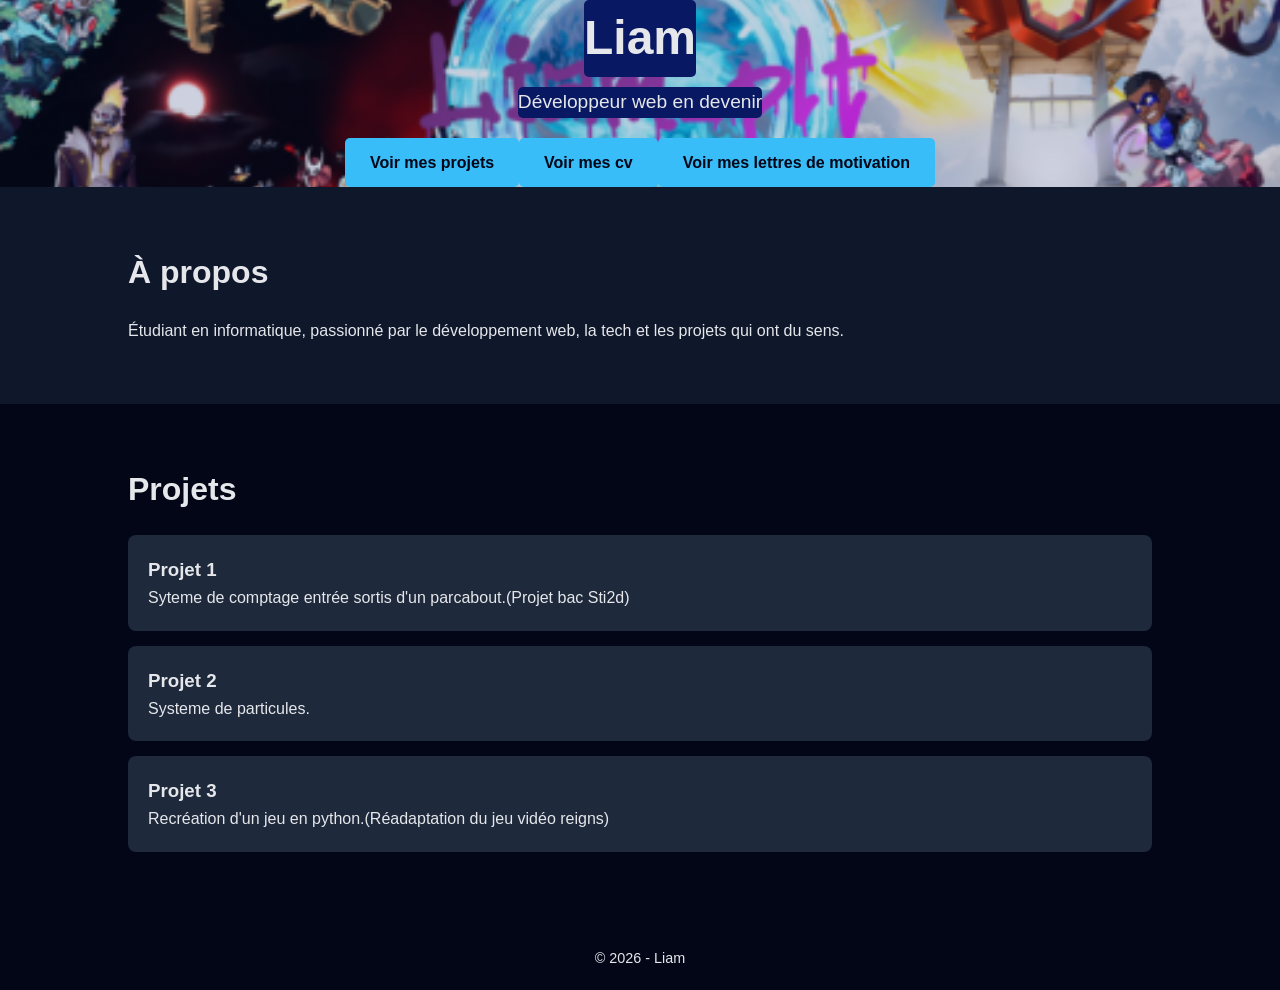
==== index.html @ bff6b14c "portfolio" ====
<!DOCTYPE html>
<html lang="fr">
<head>
    <meta charset="UTF-8">
    <title>Portfolio - Accueil</title>
    <link rel="stylesheet" href="style.css">
</head>
<body>

    <header class="hero">
    <h1>Liam</h1>
    <p class="pp">Développeur web en devenir</p>
    <div class="click">
    <a href="#projet" class="btn">Voir mes projets</a>
    <a href="cv.html" class="btn">Voir mes cv</a>
    <a href="lm.html" class="btn">Voir mes lettres de motivation</a>
    </div>
</header>



    <section class="about">
        <h2>À propos</h2>
        <p>
            Étudiant en informatique, passionné par le développement web,
            la tech et les projets qui ont du sens.
        </p>
    </section>

    <section id="projects" class="projects">
        <h2>Projets</h2>
        <div class="project-card">
            <h3>Projet 1</h3>
            <p>Syteme de comptage entrée sortis d'un parcabout.(Projet bac Sti2d)</p>
        </div>
        <div class="project-card">
            <h3>Projet 2</h3>
            <p>Systeme de particules.</p>
        </div>
        <div class="project-card">
            <h3>Projet 3</h3>
            <p>Recréation d'un jeu en python.(Réadaptation du jeu vidéo reigns)</p>
        </div>
    </section>

    <footer>
        <p>© 2026 - Liam</p>
    </footer>

</body>
</html>
---- style.css ----
* {
    margin: 0;
    padding: 0;
    box-sizing: border-box;
    font-family: Arial, Helvetica, sans-serif;
}

body {
    background-color: #0f172a;
    color: #e5e7eb;
    line-height: 1.6;
}

/* HERO */
.hero {
    min-height: auto;
    display: flex;
    flex-direction: column;
    justify-content: center;
    align-items: center;
    text-align: center;

    background:
        linear-gradient(
            rgba(8, 24, 99, 0.2),
            rgba(8, 24, 99, 0.2)
        ),
        url("assets/mark.png");

    background-repeat: no-repeat;
    background-position: center;
    background-size: cover;

    color: #e5e7eb;
}


.hero h1 {
    font-size: 3rem;
    margin-bottom: 10px;
    background-color: rgba(8, 24, 99, 1);
    border-radius: 5px;
}

.hero p {
    font-size: 1.2rem;
    margin-bottom: 20px;
    background-color: rgba(8, 24, 99, 1);
    border-radius: 5px;
}

.btn {
    padding: 12px 25px;
    background-color: #38bdf8;
    color: #020617;
    text-decoration: none;
    border-radius: 5px;
    font-weight: bold;
    
}

.btn:hover {
    background-color: #0ea5e9;
}

.click{
    display: flex;
}


/* SECTIONS */
section {
    padding: 60px 10%;
}

h2 {
    margin-bottom: 20px;
    font-size: 2rem;
}

/* PROJECTS */
.projects {
    background-color: #020617;
}

.project-card {
    background-color: #1e293b;
    padding: 20px;
    margin-bottom: 15px;
    border-radius: 8px;
}
/*cv*/
.cv-page {
    min-height: 100vh;
    display: flex;
    justify-content: center;
    align-items: center;
    background-color: #0f172a;
}

.cv-pdf {
    width: 100%;
    height: 90vh;
    border-radius: 8px;
}
.cv-container {
    display: flex;
    gap: 20px;
    padding: 40px 5%;
}

.cv-pdf {
    flex: 1;
    height: 85vh;
    border-radius: 8px;
}





/* FOOTER */
footer {
    text-align: center;
    padding: 20px;
    background-color: #020617;
    font-size: 0.9rem;
}
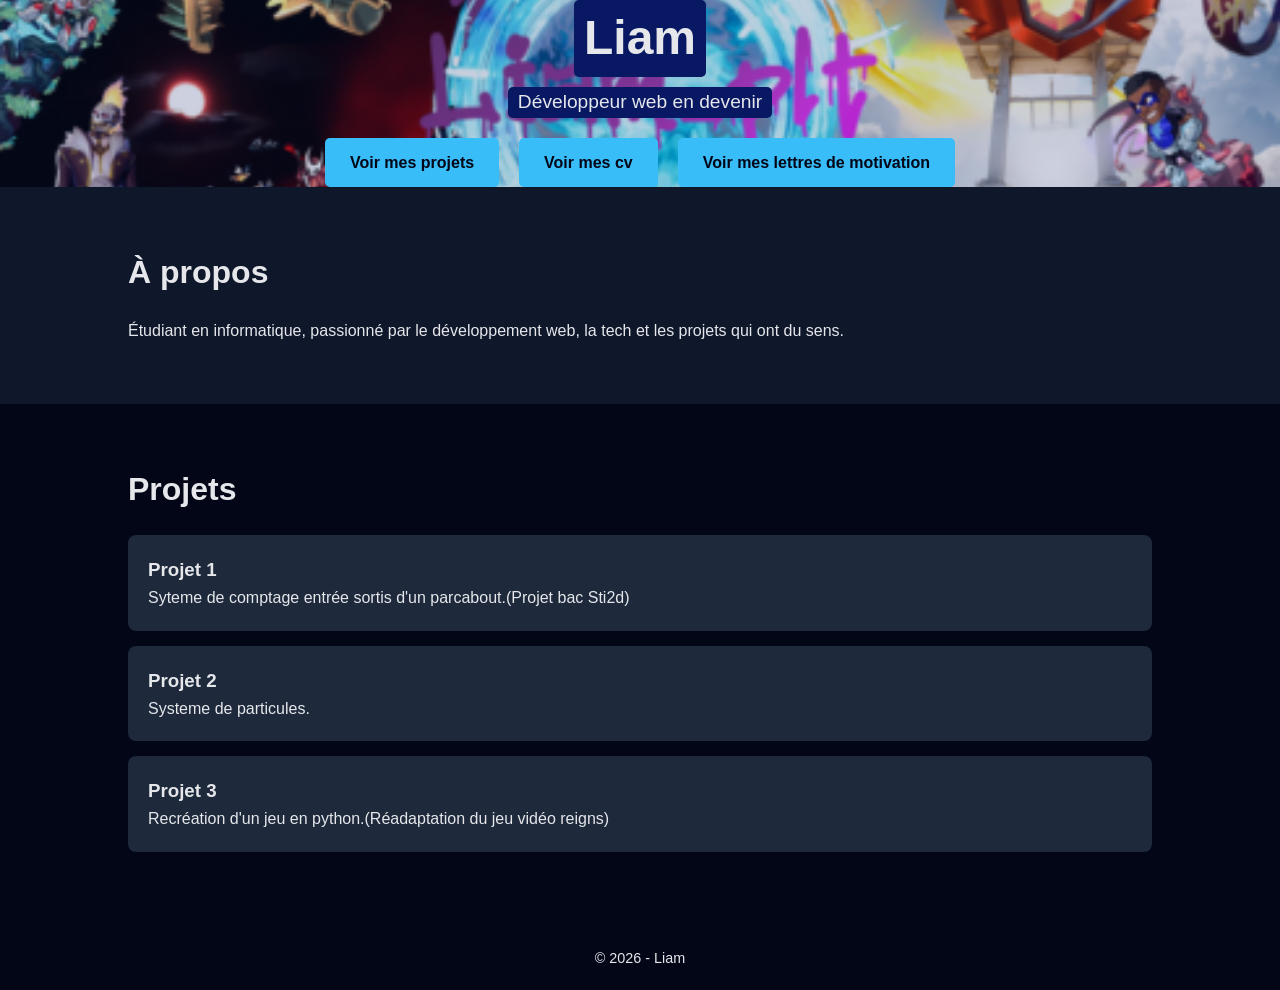
==== commit b07c9166: "new portfolio" ====
--- a/index.html
+++ b/index.html
@@ -30,8 +30,10 @@
     <section id="projects" class="projects">
         <h2>Projets</h2>
         <div class="project-card">
-            <h3>Projet 1</h3>
-            <p>Syteme de comptage entrée sortis d'un parcabout.(Projet bac Sti2d)</p>
+            <a href="pj.html">
+                <h3>Projet 1</h3>
+                <p>Syteme de comptage entrée sortis d'un parcabout.(Projet bac Sti2d)</p>
+            </a>
         </div>
         <div class="project-card">
             <h3>Projet 2</h3>
--- a/style.css
+++ b/style.css
@@ -40,6 +40,7 @@
     margin-bottom: 10px;
     background-color: rgba(8, 24, 99, 1);
     border-radius: 5px;
+    padding: 0px 10px 0px 10px;
 }
 
 .hero p {
@@ -47,6 +48,7 @@
     margin-bottom: 20px;
     background-color: rgba(8, 24, 99, 1);
     border-radius: 5px;
+    padding: 0px 10px 0px 10px;
 }
 
 .btn {
@@ -56,11 +58,14 @@
     text-decoration: none;
     border-radius: 5px;
     font-weight: bold;
+    margin:0 10px 0 10px;
+    transition: transform 0.3s ease;
     
 }
 
 .btn:hover {
     background-color: #0ea5e9;
+    transform: scale(1.1);
 }
 
 .click{
@@ -83,11 +88,21 @@
     background-color: #020617;
 }
 
+
 .project-card {
     background-color: #1e293b;
     padding: 20px;
     margin-bottom: 15px;
     border-radius: 8px;
+    transition: transform 0.3s ease;
+}
+.project-card a {
+    color: #e5e7eb;
+    all: unset;
+}
+
+.project-card:hover{
+    transform: scale(1.1);
 }
 /*cv*/
 .cv-page {
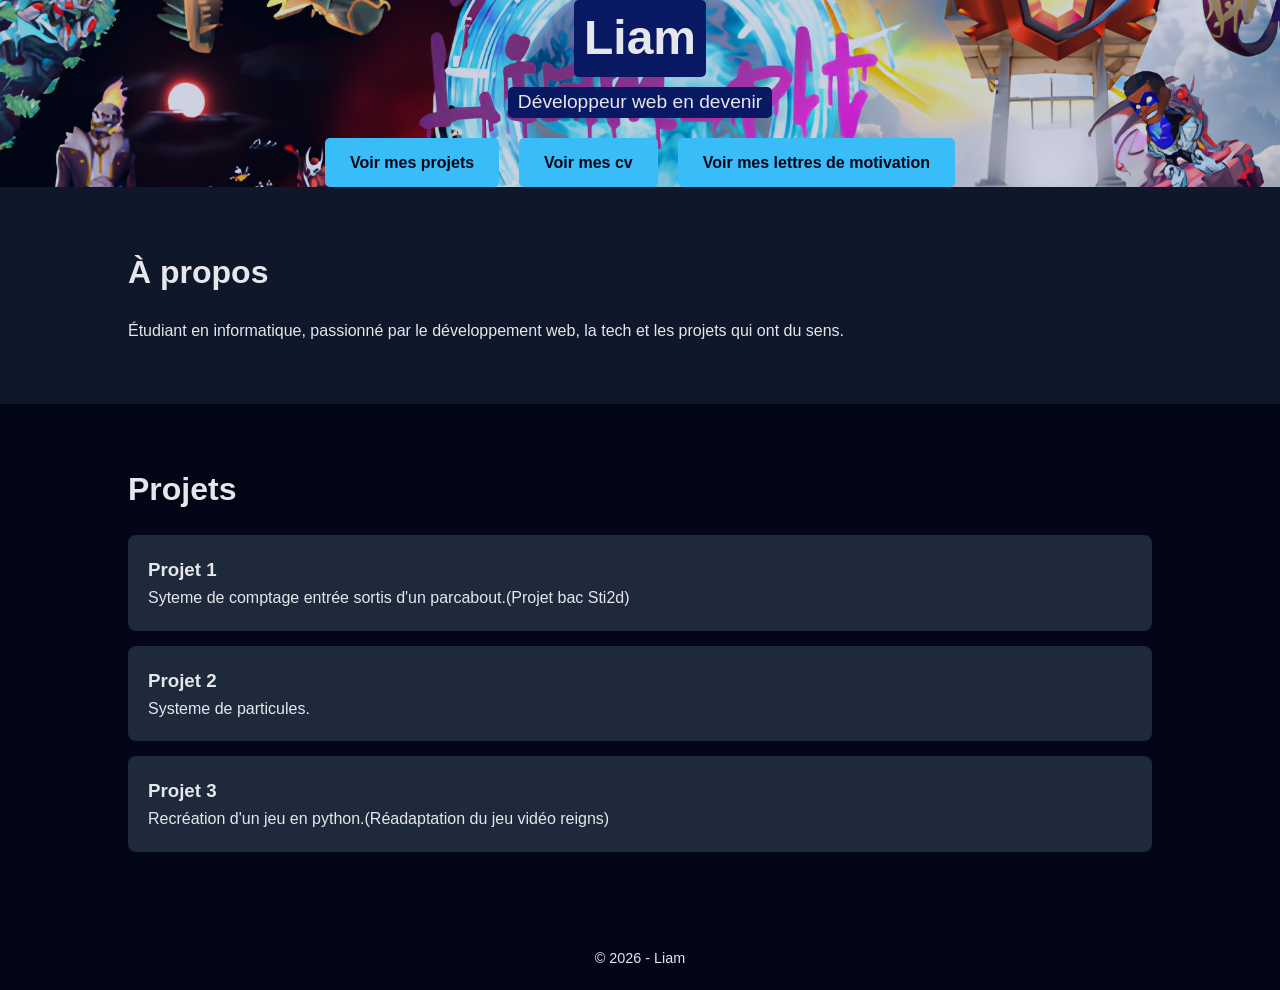
==== commit ab97910c: "video particles" ====
--- a/index.html
+++ b/index.html
@@ -11,7 +11,7 @@
     <h1>Liam</h1>
     <p class="pp">Développeur web en devenir</p>
     <div class="click">
-    <a href="#projet" class="btn">Voir mes projets</a>
+    <a href="saeparticules.html" class="btn">Voir mes projets</a>
     <a href="cv.html" class="btn">Voir mes cv</a>
     <a href="lm.html" class="btn">Voir mes lettres de motivation</a>
     </div>
@@ -36,12 +36,16 @@
             </a>
         </div>
         <div class="project-card">
-            <h3>Projet 2</h3>
-            <p>Systeme de particules.</p>
+            <a href="saeparticules.html">
+                <h3>Projet 2</h3>
+                <p>Systeme de particules.</p>
+            </a>
         </div>
         <div class="project-card">
-            <h3>Projet 3</h3>
-            <p>Recréation d'un jeu en python.(Réadaptation du jeu vidéo reigns)</p>
+            <a href="agoodboss.html">
+                <h3>Projet 3</h3>
+                <p>Recréation d'un jeu en python.(Réadaptation du jeu vidéo reigns)</p>
+            </a>
         </div>
     </section>
 
--- a/style.css
+++ b/style.css
@@ -130,6 +130,40 @@
     border-radius: 8px;
 }
 
+.videos {
+    display: flex;
+    gap: 20px;
+}
+
+.videos iframe{
+    width: 50%;
+}
+
+.pdf {
+    margin-top: 20px;
+}
+
+.pdf embed  {
+    width: 100%;
+    height: 800px;
+    border: none;
+}
+
+.particules_container{
+    display: flex;
+    flex-direction: column;
+}
+
+.agoodboss{
+    display: flex;
+    flex-direction: column;
+}
+
+#abd{
+    
+    align-self: center;
+}
+
 
 
 
